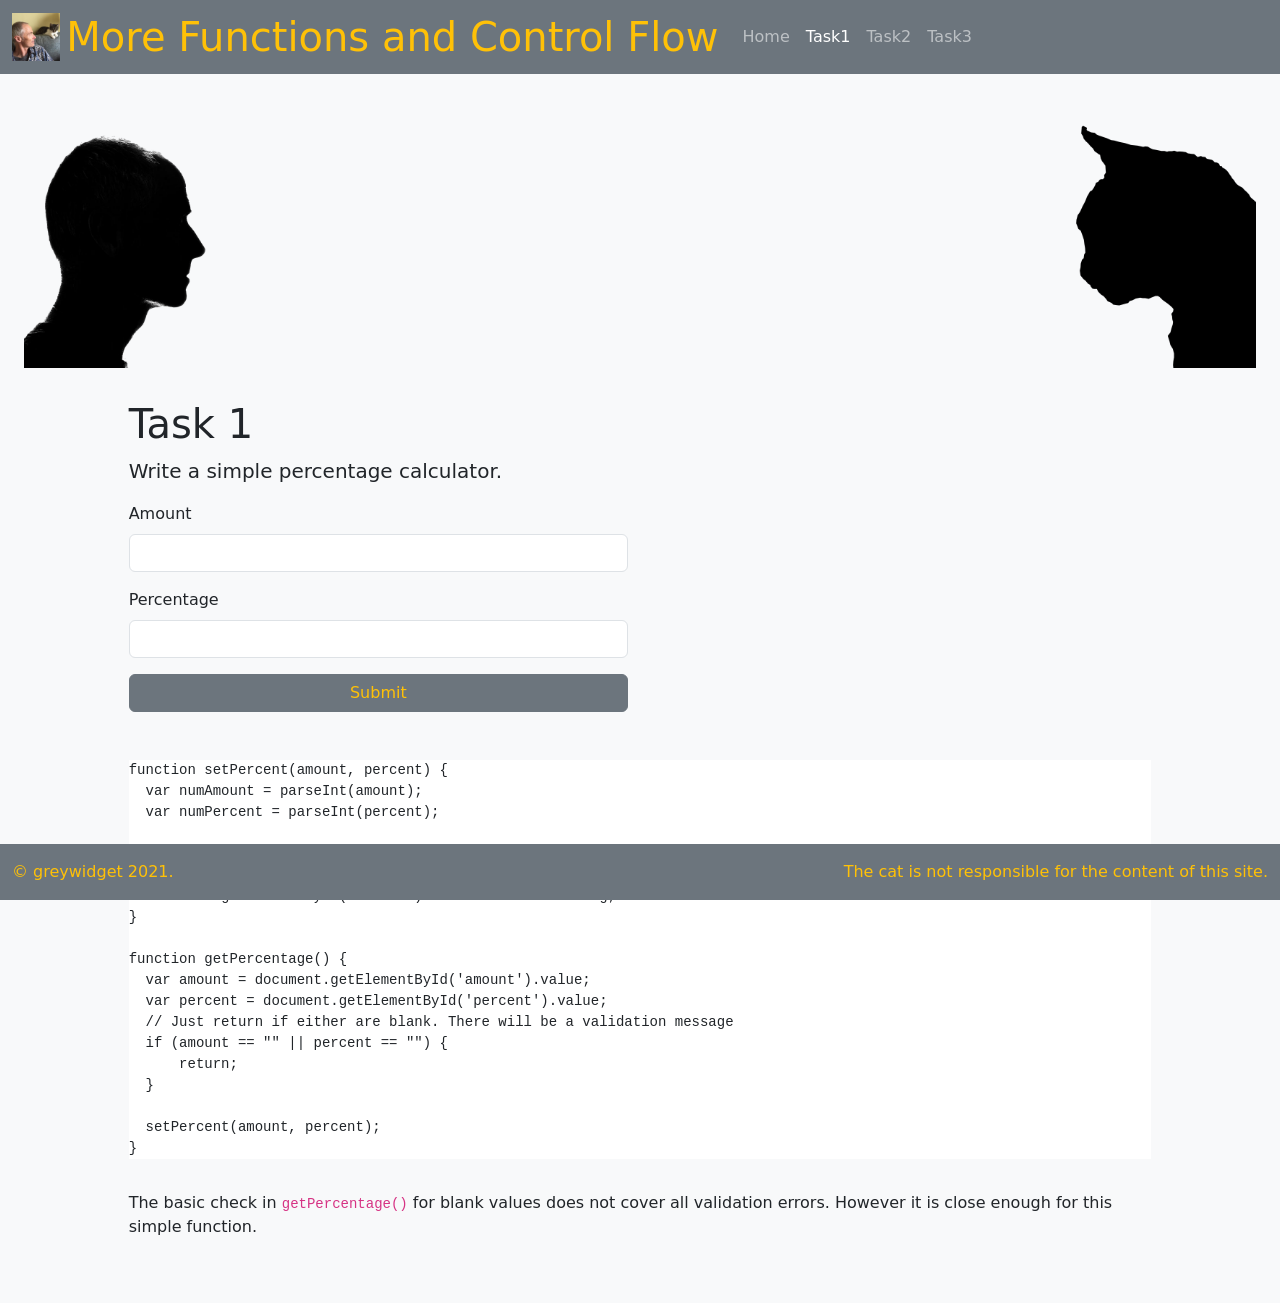
==== task1.html @ 5afe6f0f "initial commit" ====
<!doctype html>
<html lang="en" class="bg-light">
  <head>
    <meta charset="utf-8">
    <meta name="viewport" content="width=device-width, initial-scale=1.0">
    <title>More  Functions and Control Flow</title>
    <link href="https://cdn.jsdelivr.net/npm/bootstrap@5.0.0-beta2/dist/css/bootstrap.min.css" rel="stylesheet" integrity="sha384-BmbxuPwQa2lc/FVzBcNJ7UAyJxM6wuqIj61tLrc4wSX0szH/Ev+nYRRuWlolflfl" crossorigin="anonymous">
    <link rel="stylesheet" href="/css/index.css">
    <script type="text/javascript" src="/js/calcPerc.js"></script>
  </head>

  <body class="bg-light">

    <nav class="navbar navbar-expand-lg navbar-dark bg-secondary">
      <div class="container-fluid">
        <a class="navbar-brand text-warning" href="/">
          <img src="/img/greywidget.jpg" alt="the author and his cat" width="48" height="48" class="d-inline-block align-top">
          <span class="display-6">More Functions and Control Flow</span>
        </a>
        <button class="navbar-toggler" type="button" data-bs-toggle="collapse" data-bs-target="#navbarNav" aria-controls="navbarNav" aria-expanded="false" aria-label="Toggle navigation">
          <span class="navbar-toggler-icon"></span>
        </button>
        <div class="collapse navbar-collapse" id="navbarNav">
          <ul class="navbar-nav">
            <li class="nav-item">
              <a class="nav-link" href="index.html">Home</a>
            </li>
            <li class="nav-item">
              <a class="nav-link active" aria-current="page" href="task1.html">Task1</a>
            </li>
            <li class="nav-item">
              <a class="nav-link" href="task2.html">Task2</a>
            </li>
            <li class="nav-item">
              <a class="nav-link" href="task3.html">Task3</a>
            </li>
          </ul>
        </div>


      </div>
    </nav>

    <!-- Main Container -->
    <div class="container-fluid pb-5">

      <main class="row justify-content-center pt-3 main-row">
        
        <div class="row justify-content-between pb-3">
            <div class="col-2">
                <img src="/img/the_human.png" alt="the author in silhouette" class="d-block w-100">
            </div>
            <div class="col-2">
                <img src="/img/the_cat.png" alt="the author's cat in silhouette" class="d-block w-100">
            </div>
        </div>

        <div class="row justify-content-center pt-3">
            <div class="col-sm-10">
              <h1>Task 1</h1>
                <p class="lead">Write a simple percentage calculator.</p>

<!-- start -->
<div class="row">
<div class="col-sm-6">
  <form class='needs-validation' name='contact' novalidate><input type='hidden' name='form-name' value='contact' />
    <div class="mb-3">
      <label for="amount" class="form-label">Amount</label>
      <input type="number" class="form-control" name="amount" id="amount" required/>
      <div class="invalid-feedback">Please enter a numeric amount with no decimals</div>
    </div>
    <div class="mb-3">
      <label for="percent" class="form-label">Percentage</label>
      <input type="number" class="form-control" name="percent" id="percent" required/>
      <div class="invalid-feedback">Please enter a numeric percentage with no decimals</div>
    </div>
    <div class="d-grid">
      <button class="btn btn-secondary text-warning" type="submit" onclick="getPercentage()">Submit</button>
    </div>
  </form>
  <script>
  // Example starter JavaScript for disabling form submissions if there are invalid fields
  (function () {
    'use strict'
  
    // Fetch all the forms we want to apply custom Bootstrap validation styles to
    var forms = document.querySelectorAll('.needs-validation')
  
    // Loop over them and prevent submission
    Array.prototype.slice.call(forms)
      .forEach(function (form) {
        form.addEventListener('submit', function (event) {
          if (!form.checkValidity()) {
            event.preventDefault()
            event.stopPropagation()
          }
          // Force the page not to refresh, since there is no server and we just want the values
          event.preventDefault()
          event.stopPropagation()

  
          form.classList.add('was-validated')
        }, false)
      })
  })()
  </script>
  </div>
  <div class="col-sm-6 text-center">
    <p id="result" class="text-danger pt-4 fs-4"></p>
  </div>
</div>
<!-- end -->

                <div class="bg-white mt-5">
                  <pre>
function setPercent(amount, percent) {
  var numAmount = parseInt(amount);
  var numPercent = parseInt(percent);

  var outPercent = (numAmount * numPercent / 100).toFixed(2);
  var outString = `${percent}% of ${amount} is ${outPercent}`
  document.getElementById('result').innerHTML = outString;
}

function getPercentage() {
  var amount = document.getElementById('amount').value;
  var percent = document.getElementById('percent').value;
  // Just return if either are blank. There will be a validation message
  if (amount == "" || percent == "") {
      return;
  }

  setPercent(amount, percent);
}</pre>
              </div>
              <p class="pt-3">The basic check in <code>getPercentage()</code> for blank values
              does not cover all validation errors. However it is close enough
              for this simple function.</p>
            </div>
        </div>
      </main>

    </div> <!-- main container div -->

    <footer class="fixed-bottom py-3 bg-secondary text-warning">
      <div class="container-fluid text-small">
        <div class="row mt-auto">
          <div class="col-4">
            &copy; greywidget 2021.
          </div>
          <div class="col-8 text-end">
            The cat is not responsible for the content of this site.
          </div>
        </div>
      </div>
    </footer>

    <script src="https://cdn.jsdelivr.net/npm/bootstrap@5.0.0-beta2/dist/js/bootstrap.bundle.min.js" integrity="sha384-b5kHyXgcpbZJO/tY9Ul7kGkf1S0CWuKcCD38l8YkeH8z8QjE0GmW1gYU5S9FOnJ0" crossorigin="anonymous"></script>

  </body>
</html>
---- css/index.css ----
/* Craig's Additional Styling */
.main-row img {
    width: 80%;
}

/* Default image with above is 80%. Use these to override */
.iw-100 img {
    width: 100%;
}
.iw-50 img {
    width: 50%;
}
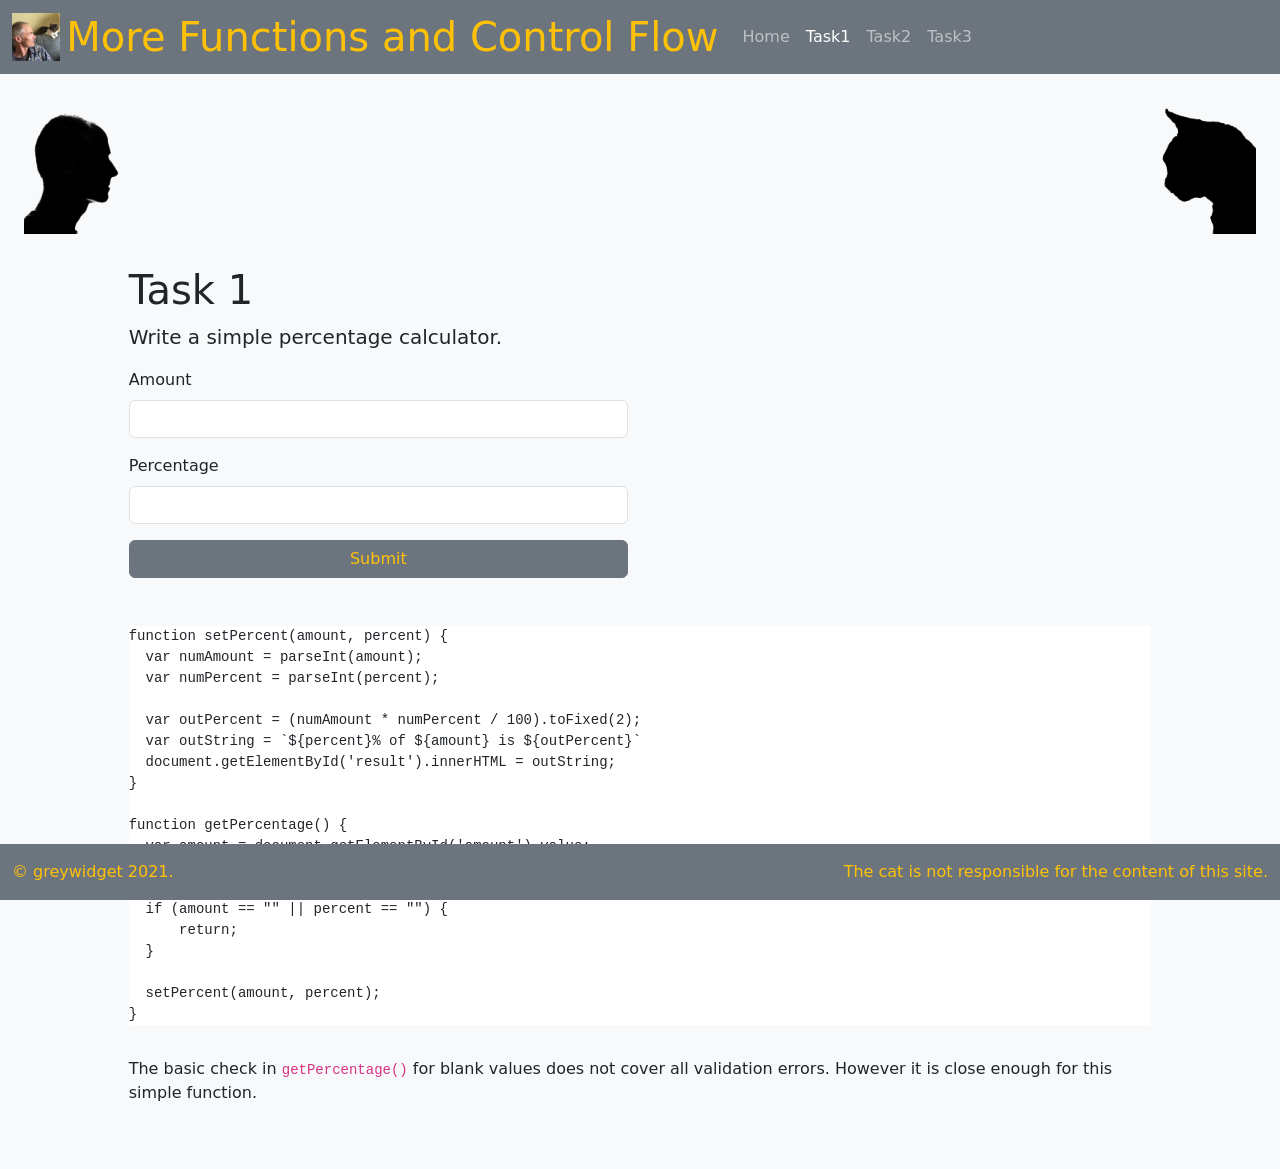
==== commit 16f30c7e: "Set a max size for the silhouettes" ====
--- a/task1.html
+++ b/task1.html
@@ -48,10 +48,10 @@
         
         <div class="row justify-content-between pb-3">
             <div class="col-2">
-                <img src="/img/the_human.png" alt="the author in silhouette" class="d-block w-100">
+                <img src="/img/the_human.png" alt="the author in silhouette" class="d-block w-100 silos">
             </div>
             <div class="col-2">
-                <img src="/img/the_cat.png" alt="the author's cat in silhouette" class="d-block w-100">
+                <img src="/img/the_cat.png" alt="the author's cat in silhouette" class="d-block w-100 silos float-end">
             </div>
         </div>
 
--- a/css/index.css
+++ b/css/index.css
@@ -1,13 +1,7 @@
 
 /* Craig's Additional Styling */
-.main-row img {
-    width: 80%;
-}
 
-/* Default image with above is 80%. Use these to override */
-.iw-100 img {
+img.silos {
+    max-width: 96px;
     width: 100%;
-}
-.iw-50 img {
-    width: 50%;
-}
+}
